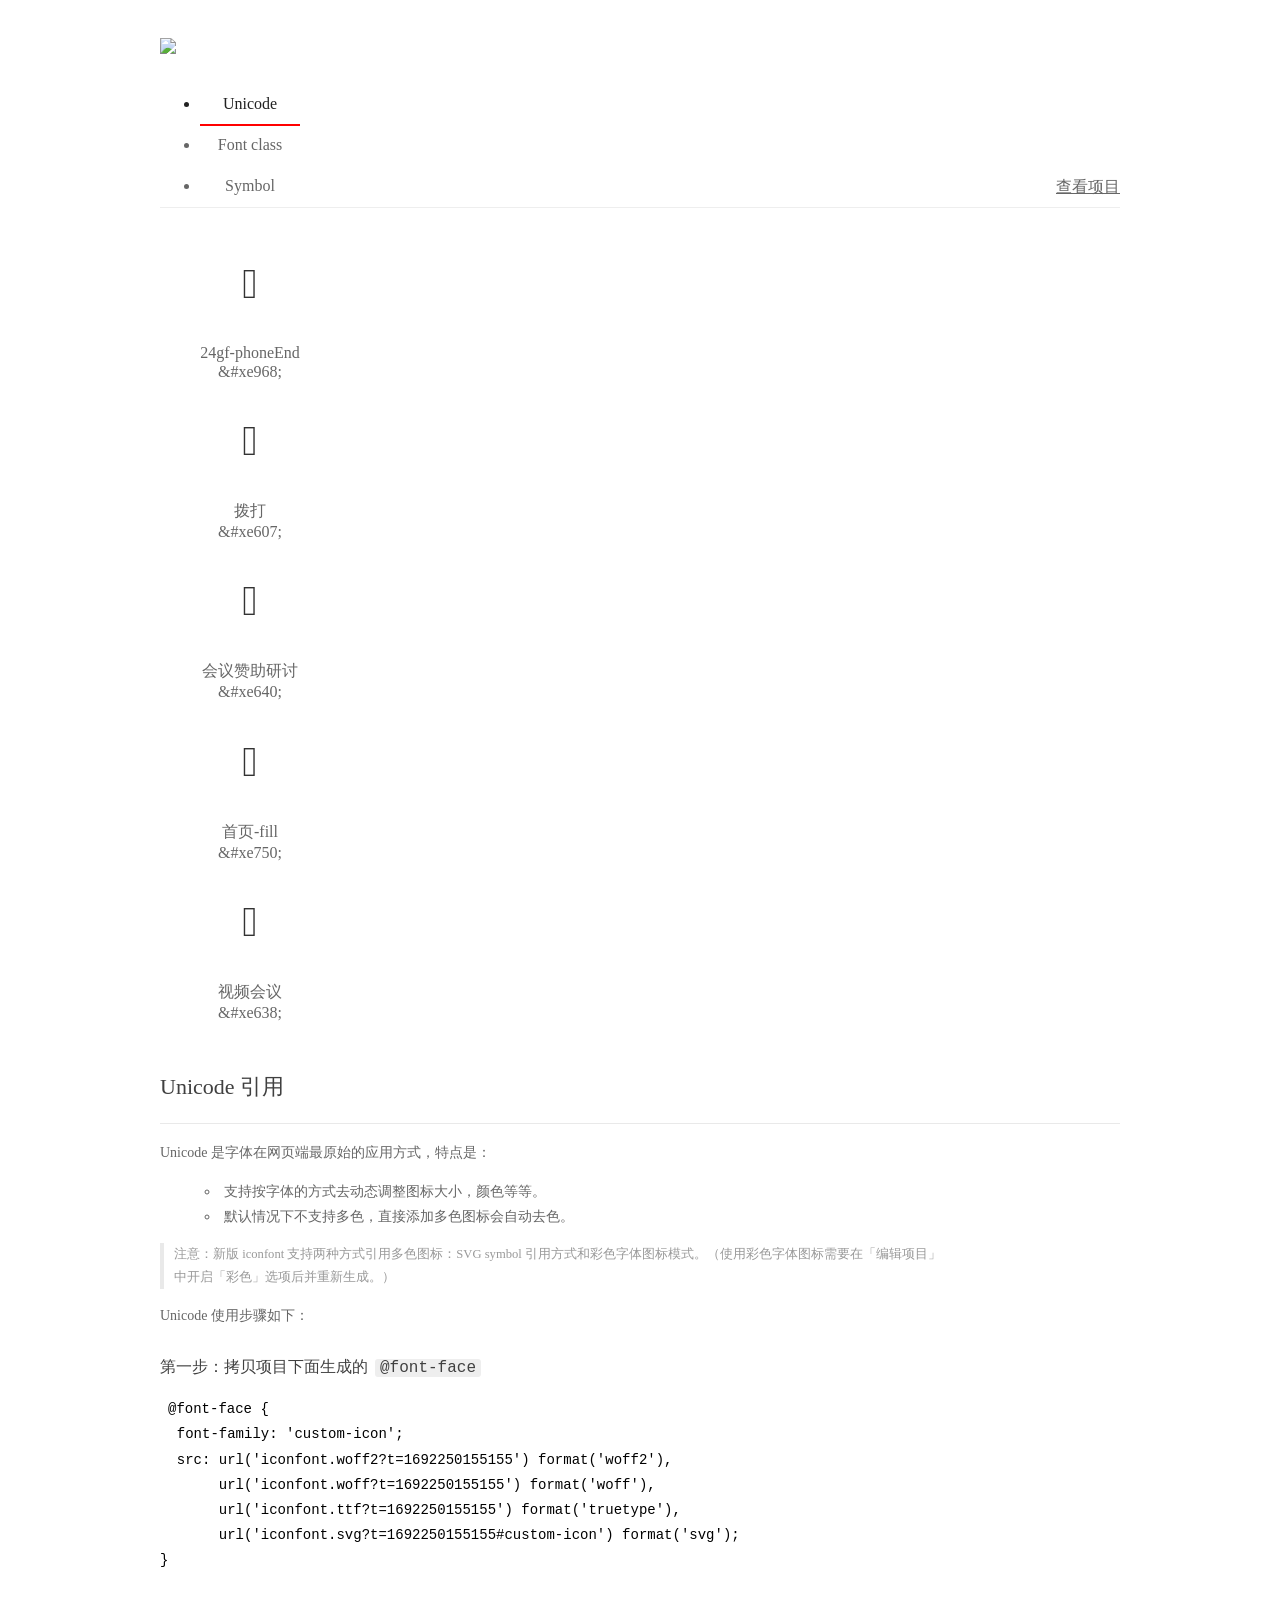
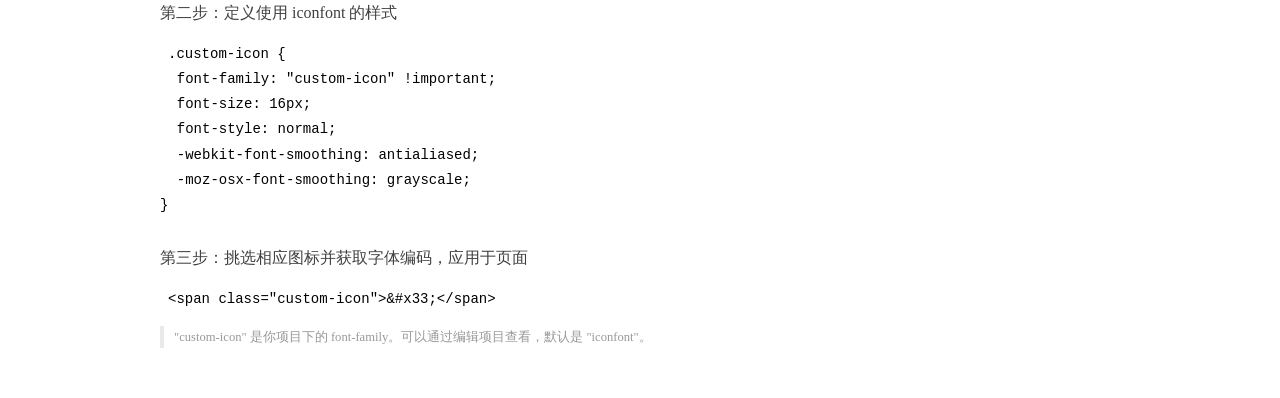
==== app/src/main/assets/app/static/font/demo_index.html @ deb90c3e "init" ====
<!DOCTYPE html>
<html>
<head>
  <meta charset="utf-8"/>
  <title>iconfont Demo</title>
  <link rel="shortcut icon" href="//img.alicdn.com/imgextra/i4/O1CN01Z5paLz1O0zuCC7osS_!!6000000001644-55-tps-83-82.svg" type="image/x-icon"/>
  <link rel="icon" type="image/svg+xml" href="//img.alicdn.com/imgextra/i4/O1CN01Z5paLz1O0zuCC7osS_!!6000000001644-55-tps-83-82.svg"/>
  <link rel="stylesheet" href="https://g.alicdn.com/thx/cube/1.3.2/cube.min.css">
  <link rel="stylesheet" href="demo.css">
  <link rel="stylesheet" href="iconfont.css">
  <script src="iconfont.js"></script>
  <!-- jQuery -->
  <script src="https://a1.alicdn.com/oss/uploads/2018/12/26/7bfddb60-08e8-11e9-9b04-53e73bb6408b.js"></script>
  <!-- 代码高亮 -->
  <script src="https://a1.alicdn.com/oss/uploads/2018/12/26/a3f714d0-08e6-11e9-8a15-ebf944d7534c.js"></script>
  <style>
    .main .logo {
      margin-top: 0;
      height: auto;
    }

    .main .logo a {
      display: flex;
      align-items: center;
    }

    .main .logo .sub-title {
      margin-left: 0.5em;
      font-size: 22px;
      color: #fff;
      background: linear-gradient(-45deg, #3967FF, #B500FE);
      -webkit-background-clip: text;
      -webkit-text-fill-color: transparent;
    }
  </style>
</head>
<body>
  <div class="main">
    <h1 class="logo"><a href="https://www.iconfont.cn/" title="iconfont 首页" target="_blank">
      <img width="200" src="https://img.alicdn.com/imgextra/i3/O1CN01Mn65HV1FfSEzR6DKv_!!6000000000514-55-tps-228-59.svg">
      
    </a></h1>
    <div class="nav-tabs">
      <ul id="tabs" class="dib-box">
        <li class="dib active"><span>Unicode</span></li>
        <li class="dib"><span>Font class</span></li>
        <li class="dib"><span>Symbol</span></li>
      </ul>
      
      <a href="https://www.iconfont.cn/manage/index?manage_type=myprojects&projectId=4212671" target="_blank" class="nav-more">查看项目</a>
      
    </div>
    <div class="tab-container">
      <div class="content unicode" style="display: block;">
          <ul class="icon_lists dib-box">
          
            <li class="dib">
              <span class="icon custom-icon">&#xe968;</span>
                <div class="name">24gf-phoneEnd</div>
                <div class="code-name">&amp;#xe968;</div>
              </li>
          
            <li class="dib">
              <span class="icon custom-icon">&#xe607;</span>
                <div class="name">拨打</div>
                <div class="code-name">&amp;#xe607;</div>
              </li>
          
            <li class="dib">
              <span class="icon custom-icon">&#xe640;</span>
                <div class="name">会议赞助研讨</div>
                <div class="code-name">&amp;#xe640;</div>
              </li>
          
            <li class="dib">
              <span class="icon custom-icon">&#xe750;</span>
                <div class="name">首页-fill</div>
                <div class="code-name">&amp;#xe750;</div>
              </li>
          
            <li class="dib">
              <span class="icon custom-icon">&#xe638;</span>
                <div class="name">视频会议</div>
                <div class="code-name">&amp;#xe638;</div>
              </li>
          
          </ul>
          <div class="article markdown">
          <h2 id="unicode-">Unicode 引用</h2>
          <hr>

          <p>Unicode 是字体在网页端最原始的应用方式，特点是：</p>
          <ul>
            <li>支持按字体的方式去动态调整图标大小，颜色等等。</li>
            <li>默认情况下不支持多色，直接添加多色图标会自动去色。</li>
          </ul>
          <blockquote>
            <p>注意：新版 iconfont 支持两种方式引用多色图标：SVG symbol 引用方式和彩色字体图标模式。（使用彩色字体图标需要在「编辑项目」中开启「彩色」选项后并重新生成。）</p>
          </blockquote>
          <p>Unicode 使用步骤如下：</p>
          <h3 id="-font-face">第一步：拷贝项目下面生成的 <code>@font-face</code></h3>
<pre><code class="language-css"
>@font-face {
  font-family: 'custom-icon';
  src: url('iconfont.woff2?t=1692250155155') format('woff2'),
       url('iconfont.woff?t=1692250155155') format('woff'),
       url('iconfont.ttf?t=1692250155155') format('truetype'),
       url('iconfont.svg?t=1692250155155#custom-icon') format('svg');
}
</code></pre>
          <h3 id="-iconfont-">第二步：定义使用 iconfont 的样式</h3>
<pre><code class="language-css"
>.custom-icon {
  font-family: "custom-icon" !important;
  font-size: 16px;
  font-style: normal;
  -webkit-font-smoothing: antialiased;
  -moz-osx-font-smoothing: grayscale;
}
</code></pre>
          <h3 id="-">第三步：挑选相应图标并获取字体编码，应用于页面</h3>
<pre>
<code class="language-html"
>&lt;span class="custom-icon"&gt;&amp;#x33;&lt;/span&gt;
</code></pre>
          <blockquote>
            <p>"custom-icon" 是你项目下的 font-family。可以通过编辑项目查看，默认是 "iconfont"。</p>
          </blockquote>
          </div>
      </div>
      <div class="content font-class">
        <ul class="icon_lists dib-box">
          
          <li class="dib">
            <span class="icon custom-icon custom-icon-phoneend"></span>
            <div class="name">
              24gf-phoneEnd
            </div>
            <div class="code-name">.custom-icon-phoneend
            </div>
          </li>
          
          <li class="dib">
            <span class="icon custom-icon custom-icon-boda"></span>
            <div class="name">
              拨打
            </div>
            <div class="code-name">.custom-icon-boda
            </div>
          </li>
          
          <li class="dib">
            <span class="icon custom-icon custom-icon-huiyizanzhuyantao"></span>
            <div class="name">
              会议赞助研讨
            </div>
            <div class="code-name">.custom-icon-huiyizanzhuyantao
            </div>
          </li>
          
          <li class="dib">
            <span class="icon custom-icon custom-icon-shouyefill"></span>
            <div class="name">
              首页-fill
            </div>
            <div class="code-name">.custom-icon-shouyefill
            </div>
          </li>
          
          <li class="dib">
            <span class="icon custom-icon custom-icon-shipinhuiyi"></span>
            <div class="name">
              视频会议
            </div>
            <div class="code-name">.custom-icon-shipinhuiyi
            </div>
          </li>
          
        </ul>
        <div class="article markdown">
        <h2 id="font-class-">font-class 引用</h2>
        <hr>

        <p>font-class 是 Unicode 使用方式的一种变种，主要是解决 Unicode 书写不直观，语意不明确的问题。</p>
        <p>与 Unicode 使用方式相比，具有如下特点：</p>
        <ul>
          <li>相比于 Unicode 语意明确，书写更直观。可以很容易分辨这个 icon 是什么。</li>
          <li>因为使用 class 来定义图标，所以当要替换图标时，只需要修改 class 里面的 Unicode 引用。</li>
        </ul>
        <p>使用步骤如下：</p>
        <h3 id="-fontclass-">第一步：引入项目下面生成的 fontclass 代码：</h3>
<pre><code class="language-html">&lt;link rel="stylesheet" href="./iconfont.css"&gt;
</code></pre>
        <h3 id="-">第二步：挑选相应图标并获取类名，应用于页面：</h3>
<pre><code class="language-html">&lt;span class="custom-icon custom-icon-xxx"&gt;&lt;/span&gt;
</code></pre>
        <blockquote>
          <p>"
            custom-icon" 是你项目下的 font-family。可以通过编辑项目查看，默认是 "iconfont"。</p>
        </blockquote>
      </div>
      </div>
      <div class="content symbol">
          <ul class="icon_lists dib-box">
          
            <li class="dib">
                <svg class="icon svg-icon" aria-hidden="true">
                  <use xlink:href="#custom-icon-phoneend"></use>
                </svg>
                <div class="name">24gf-phoneEnd</div>
                <div class="code-name">#custom-icon-phoneend</div>
            </li>
          
            <li class="dib">
                <svg class="icon svg-icon" aria-hidden="true">
                  <use xlink:href="#custom-icon-boda"></use>
                </svg>
                <div class="name">拨打</div>
                <div class="code-name">#custom-icon-boda</div>
            </li>
          
            <li class="dib">
                <svg class="icon svg-icon" aria-hidden="true">
                  <use xlink:href="#custom-icon-huiyizanzhuyantao"></use>
                </svg>
                <div class="name">会议赞助研讨</div>
                <div class="code-name">#custom-icon-huiyizanzhuyantao</div>
            </li>
          
            <li class="dib">
                <svg class="icon svg-icon" aria-hidden="true">
                  <use xlink:href="#custom-icon-shouyefill"></use>
                </svg>
                <div class="name">首页-fill</div>
                <div class="code-name">#custom-icon-shouyefill</div>
            </li>
          
            <li class="dib">
                <svg class="icon svg-icon" aria-hidden="true">
                  <use xlink:href="#custom-icon-shipinhuiyi"></use>
                </svg>
                <div class="name">视频会议</div>
                <div class="code-name">#custom-icon-shipinhuiyi</div>
            </li>
          
          </ul>
          <div class="article markdown">
          <h2 id="symbol-">Symbol 引用</h2>
          <hr>

          <p>这是一种全新的使用方式，应该说这才是未来的主流，也是平台目前推荐的用法。相关介绍可以参考这篇<a href="">文章</a>
            这种用法其实是做了一个 SVG 的集合，与另外两种相比具有如下特点：</p>
          <ul>
            <li>支持多色图标了，不再受单色限制。</li>
            <li>通过一些技巧，支持像字体那样，通过 <code>font-size</code>, <code>color</code> 来调整样式。</li>
            <li>兼容性较差，支持 IE9+，及现代浏览器。</li>
            <li>浏览器渲染 SVG 的性能一般，还不如 png。</li>
          </ul>
          <p>使用步骤如下：</p>
          <h3 id="-symbol-">第一步：引入项目下面生成的 symbol 代码：</h3>
<pre><code class="language-html">&lt;script src="./iconfont.js"&gt;&lt;/script&gt;
</code></pre>
          <h3 id="-css-">第二步：加入通用 CSS 代码（引入一次就行）：</h3>
<pre><code class="language-html">&lt;style&gt;
.icon {
  width: 1em;
  height: 1em;
  vertical-align: -0.15em;
  fill: currentColor;
  overflow: hidden;
}
&lt;/style&gt;
</code></pre>
          <h3 id="-">第三步：挑选相应图标并获取类名，应用于页面：</h3>
<pre><code class="language-html">&lt;svg class="icon" aria-hidden="true"&gt;
  &lt;use xlink:href="#icon-xxx"&gt;&lt;/use&gt;
&lt;/svg&gt;
</code></pre>
          </div>
      </div>

    </div>
  </div>
  <script>
  $(document).ready(function () {
      $('.tab-container .content:first').show()

      $('#tabs li').click(function (e) {
        var tabContent = $('.tab-container .content')
        var index = $(this).index()

        if ($(this).hasClass('active')) {
          return
        } else {
          $('#tabs li').removeClass('active')
          $(this).addClass('active')

          tabContent.hide().eq(index).fadeIn()
        }
      })
    })
  </script>
</body>
</html>
---- app/src/main/assets/app/static/font/demo.css ----
/* Logo 字体 */
@font-face {
  font-family: "iconfont logo";
  src: url('https://at.alicdn.com/t/font_985780_km7mi63cihi.eot?t=1545807318834');
  src: url('https://at.alicdn.com/t/font_985780_km7mi63cihi.eot?t=1545807318834#iefix') format('embedded-opentype'),
    url('https://at.alicdn.com/t/font_985780_km7mi63cihi.woff?t=1545807318834') format('woff'),
    url('https://at.alicdn.com/t/font_985780_km7mi63cihi.ttf?t=1545807318834') format('truetype'),
    url('https://at.alicdn.com/t/font_985780_km7mi63cihi.svg?t=1545807318834#iconfont') format('svg');
}

.logo {
  font-family: "iconfont logo";
  font-size: 160px;
  font-style: normal;
  -webkit-font-smoothing: antialiased;
  -moz-osx-font-smoothing: grayscale;
}

/* tabs */
.nav-tabs {
  position: relative;
}

.nav-tabs .nav-more {
  position: absolute;
  right: 0;
  bottom: 0;
  height: 42px;
  line-height: 42px;
  color: #666;
}

#tabs {
  border-bottom: 1px solid #eee;
}

#tabs li {
  cursor: pointer;
  width: 100px;
  height: 40px;
  line-height: 40px;
  text-align: center;
  font-size: 16px;
  border-bottom: 2px solid transparent;
  position: relative;
  z-index: 1;
  margin-bottom: -1px;
  color: #666;
}


#tabs .active {
  border-bottom-color: #f00;
  color: #222;
}

.tab-container .content {
  display: none;
}

/* 页面布局 */
.main {
  padding: 30px 100px;
  width: 960px;
  margin: 0 auto;
}

.main .logo {
  color: #333;
  text-align: left;
  margin-bottom: 30px;
  line-height: 1;
  height: 110px;
  margin-top: -50px;
  overflow: hidden;
  *zoom: 1;
}

.main .logo a {
  font-size: 160px;
  color: #333;
}

.helps {
  margin-top: 40px;
}

.helps pre {
  padding: 20px;
  margin: 10px 0;
  border: solid 1px #e7e1cd;
  background-color: #fffdef;
  overflow: auto;
}

.icon_lists {
  width: 100% !important;
  overflow: hidden;
  *zoom: 1;
}

.icon_lists li {
  width: 100px;
  margin-bottom: 10px;
  margin-right: 20px;
  text-align: center;
  list-style: none !important;
  cursor: default;
}

.icon_lists li .code-name {
  line-height: 1.2;
}

.icon_lists .icon {
  display: block;
  height: 100px;
  line-height: 100px;
  font-size: 42px;
  margin: 10px auto;
  color: #333;
  -webkit-transition: font-size 0.25s linear, width 0.25s linear;
  -moz-transition: font-size 0.25s linear, width 0.25s linear;
  transition: font-size 0.25s linear, width 0.25s linear;
}

.icon_lists .icon:hover {
  font-size: 100px;
}

.icon_lists .svg-icon {
  /* 通过设置 font-size 来改变图标大小 */
  width: 1em;
  /* 图标和文字相邻时，垂直对齐 */
  vertical-align: -0.15em;
  /* 通过设置 color 来改变 SVG 的颜色/fill */
  fill: currentColor;
  /* path 和 stroke 溢出 viewBox 部分在 IE 下会显示
      normalize.css 中也包含这行 */
  overflow: hidden;
}

.icon_lists li .name,
.icon_lists li .code-name {
  color: #666;
}

/* markdown 样式 */
.markdown {
  color: #666;
  font-size: 14px;
  line-height: 1.8;
}

.highlight {
  line-height: 1.5;
}

.markdown img {
  vertical-align: middle;
  max-width: 100%;
}

.markdown h1 {
  color: #404040;
  font-weight: 500;
  line-height: 40px;
  margin-bottom: 24px;
}

.markdown h2,
.markdown h3,
.markdown h4,
.markdown h5,
.markdown h6 {
  color: #404040;
  margin: 1.6em 0 0.6em 0;
  font-weight: 500;
  clear: both;
}

.markdown h1 {
  font-size: 28px;
}

.markdown h2 {
  font-size: 22px;
}

.markdown h3 {
  font-size: 16px;
}

.markdown h4 {
  font-size: 14px;
}

.markdown h5 {
  font-size: 12px;
}

.markdown h6 {
  font-size: 12px;
}

.markdown hr {
  height: 1px;
  border: 0;
  background: #e9e9e9;
  margin: 16px 0;
  clear: both;
}

.markdown p {
  margin: 1em 0;
}

.markdown>p,
.markdown>blockquote,
.markdown>.highlight,
.markdown>ol,
.markdown>ul {
  width: 80%;
}

.markdown ul>li {
  list-style: circle;
}

.markdown>ul li,
.markdown blockquote ul>li {
  margin-left: 20px;
  padding-left: 4px;
}

.markdown>ul li p,
.markdown>ol li p {
  margin: 0.6em 0;
}

.markdown ol>li {
  list-style: decimal;
}

.markdown>ol li,
.markdown blockquote ol>li {
  margin-left: 20px;
  padding-left: 4px;
}

.markdown code {
  margin: 0 3px;
  padding: 0 5px;
  background: #eee;
  border-radius: 3px;
}

.markdown strong,
.markdown b {
  font-weight: 600;
}

.markdown>table {
  border-collapse: collapse;
  border-spacing: 0px;
  empty-cells: show;
  border: 1px solid #e9e9e9;
  width: 95%;
  margin-bottom: 24px;
}

.markdown>table th {
  white-space: nowrap;
  color: #333;
  font-weight: 600;
}

.markdown>table th,
.markdown>table td {
  border: 1px solid #e9e9e9;
  padding: 8px 16px;
  text-align: left;
}

.markdown>table th {
  background: #F7F7F7;
}

.markdown blockquote {
  font-size: 90%;
  color: #999;
  border-left: 4px solid #e9e9e9;
  padding-left: 0.8em;
  margin: 1em 0;
}

.markdown blockquote p {
  margin: 0;
}

.markdown .anchor {
  opacity: 0;
  transition: opacity 0.3s ease;
  margin-left: 8px;
}

.markdown .waiting {
  color: #ccc;
}

.markdown h1:hover .anchor,
.markdown h2:hover .anchor,
.markdown h3:hover .anchor,
.markdown h4:hover .anchor,
.markdown h5:hover .anchor,
.markdown h6:hover .anchor {
  opacity: 1;
  display: inline-block;
}

.markdown>br,
.markdown>p>br {
  clear: both;
}


.hljs {
  display: block;
  background: white;
  padding: 0.5em;
  color: #333333;
  overflow-x: auto;
}

.hljs-comment,
.hljs-meta {
  color: #969896;
}

.hljs-string,
.hljs-variable,
.hljs-template-variable,
.hljs-strong,
.hljs-emphasis,
.hljs-quote {
  color: #df5000;
}

.hljs-keyword,
.hljs-selector-tag,
.hljs-type {
  color: #a71d5d;
}

.hljs-literal,
.hljs-symbol,
.hljs-bullet,
.hljs-attribute {
  color: #0086b3;
}

.hljs-section,
.hljs-name {
  color: #63a35c;
}

.hljs-tag {
  color: #333333;
}

.hljs-title,
.hljs-attr,
.hljs-selector-id,
.hljs-selector-class,
.hljs-selector-attr,
.hljs-selector-pseudo {
  color: #795da3;
}

.hljs-addition {
  color: #55a532;
  background-color: #eaffea;
}

.hljs-deletion {
  color: #bd2c00;
  background-color: #ffecec;
}

.hljs-link {
  text-decoration: underline;
}

/* 代码高亮 */
/* PrismJS 1.15.0
https://prismjs.com/download.html#themes=prism&languages=markup+css+clike+javascript */
/**
 * prism.js default theme for JavaScript, CSS and HTML
 * Based on dabblet (http://dabblet.com)
 * @author Lea Verou
 */
code[class*="language-"],
pre[class*="language-"] {
  color: black;
  background: none;
  text-shadow: 0 1px white;
  font-family: Consolas, Monaco, 'Andale Mono', 'Ubuntu Mono', monospace;
  text-align: left;
  white-space: pre;
  word-spacing: normal;
  word-break: normal;
  word-wrap: normal;
  line-height: 1.5;

  -moz-tab-size: 4;
  -o-tab-size: 4;
  tab-size: 4;

  -webkit-hyphens: none;
  -moz-hyphens: none;
  -ms-hyphens: none;
  hyphens: none;
}

pre[class*="language-"]::-moz-selection,
pre[class*="language-"] ::-moz-selection,
code[class*="language-"]::-moz-selection,
code[class*="language-"] ::-moz-selection {
  text-shadow: none;
  background: #b3d4fc;
}

pre[class*="language-"]::selection,
pre[class*="language-"] ::selection,
code[class*="language-"]::selection,
code[class*="language-"] ::selection {
  text-shadow: none;
  background: #b3d4fc;
}

@media print {

  code[class*="language-"],
  pre[class*="language-"] {
    text-shadow: none;
  }
}

/* Code blocks */
pre[class*="language-"] {
  padding: 1em;
  margin: .5em 0;
  overflow: auto;
}

:not(pre)>code[class*="language-"],
pre[class*="language-"] {
  background: #f5f2f0;
}

/* Inline code */
:not(pre)>code[class*="language-"] {
  padding: .1em;
  border-radius: .3em;
  white-space: normal;
}

.token.comment,
.token.prolog,
.token.doctype,
.token.cdata {
  color: slategray;
}

.token.punctuation {
  color: #999;
}

.namespace {
  opacity: .7;
}

.token.property,
.token.tag,
.token.boolean,
.token.number,
.token.constant,
.token.symbol,
.token.deleted {
  color: #905;
}

.token.selector,
.token.attr-name,
.token.string,
.token.char,
.token.builtin,
.token.inserted {
  color: #690;
}

.token.operator,
.token.entity,
.token.url,
.language-css .token.string,
.style .token.string {
  color: #9a6e3a;
  background: hsla(0, 0%, 100%, .5);
}

.token.atrule,
.token.attr-value,
.token.keyword {
  color: #07a;
}

.token.function,
.token.class-name {
  color: #DD4A68;
}

.token.regex,
.token.important,
.token.variable {
  color: #e90;
}

.token.important,
.token.bold {
  font-weight: bold;
}

.token.italic {
  font-style: italic;
}

.token.entity {
  cursor: help;
}
---- app/src/main/assets/app/static/font/iconfont.css ----
@font-face {
  font-family: "custom-icon"; /* Project id 4212671 */
  src: url('@/static/font/iconfont.woff2?t=1692250155155') format('woff2'),
       url('@/static/font/iconfont.woff?t=1692250155155') format('woff'),
       url('@/static/font/iconfont.ttf?t=1692250155155') format('truetype'),
       url('@/static/font/iconfont.svg?t=1692250155155#custom-icon') format('svg');
}

.custom-icon {
  font-family: "custom-icon" !important;
  font-size: 16px;
  font-style: normal;
  -webkit-font-smoothing: antialiased;
  -moz-osx-font-smoothing: grayscale;
}

.custom-icon-phoneend:before {
  content: "\e968";
}

.custom-icon-boda:before {
  content: "\e607";
}

.custom-icon-huiyizanzhuyantao:before {
  content: "\e640";
}

.custom-icon-shouyefill:before {
  content: "\e750";
}

.custom-icon-shipinhuiyi:before {
  content: "\e638";
}
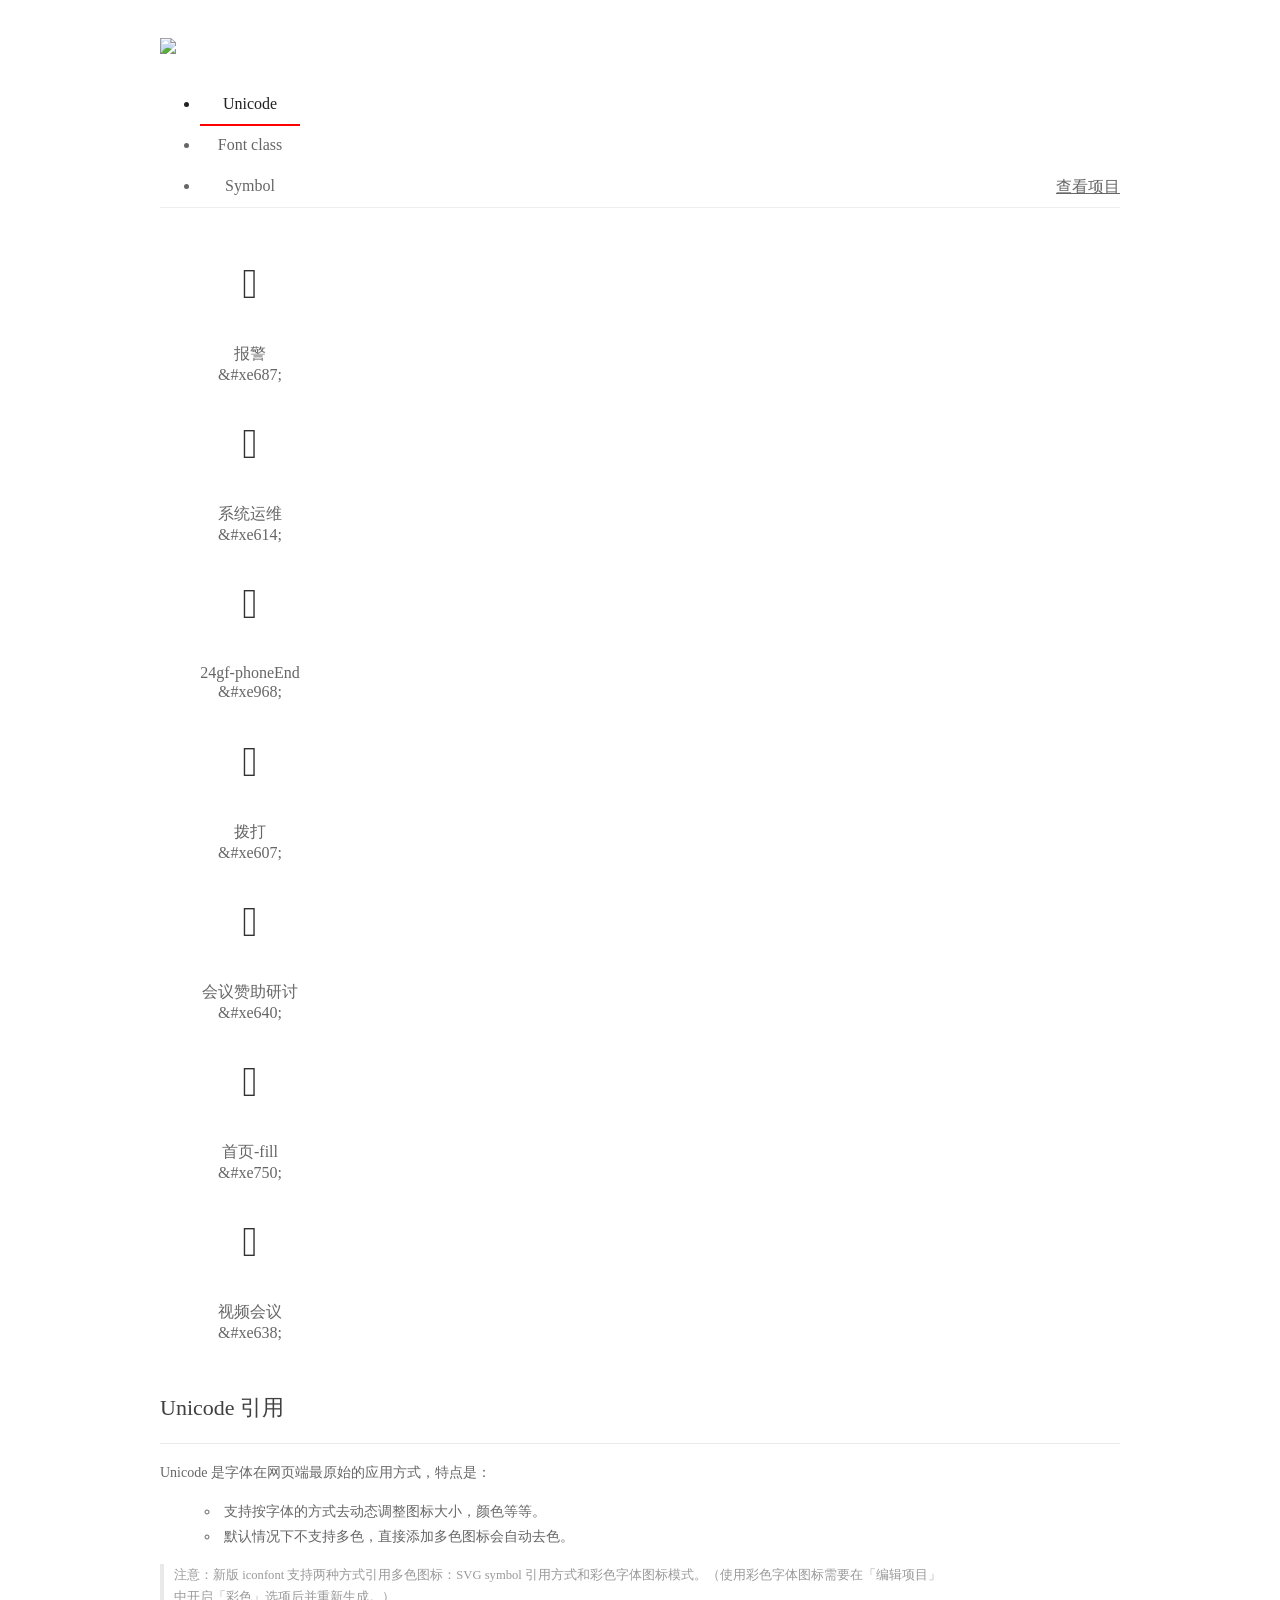
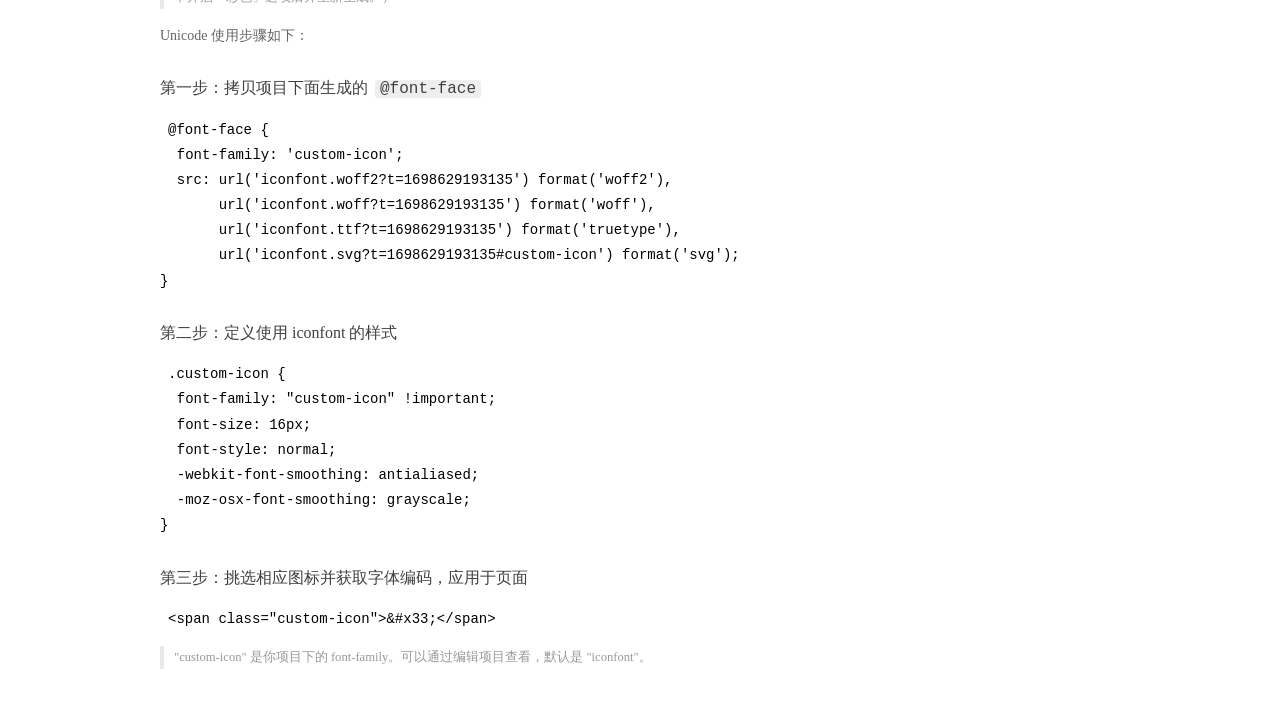
==== commit 7d9ab4b3: "feat:" ====
--- a/app/src/main/assets/app/static/font/demo_index.html
+++ b/app/src/main/assets/app/static/font/demo_index.html
@@ -55,6 +55,18 @@
           <ul class="icon_lists dib-box">
           
             <li class="dib">
+              <span class="icon custom-icon">&#xe687;</span>
+                <div class="name">报警</div>
+                <div class="code-name">&amp;#xe687;</div>
+              </li>
+          
+            <li class="dib">
+              <span class="icon custom-icon">&#xe614;</span>
+                <div class="name">系统运维</div>
+                <div class="code-name">&amp;#xe614;</div>
+              </li>
+          
+            <li class="dib">
               <span class="icon custom-icon">&#xe968;</span>
                 <div class="name">24gf-phoneEnd</div>
                 <div class="code-name">&amp;#xe968;</div>
@@ -102,10 +114,10 @@
 <pre><code class="language-css"
 >@font-face {
   font-family: 'custom-icon';
-  src: url('iconfont.woff2?t=1692250155155') format('woff2'),
-       url('iconfont.woff?t=1692250155155') format('woff'),
-       url('iconfont.ttf?t=1692250155155') format('truetype'),
-       url('iconfont.svg?t=1692250155155#custom-icon') format('svg');
+  src: url('iconfont.woff2?t=1698629193135') format('woff2'),
+       url('iconfont.woff?t=1698629193135') format('woff'),
+       url('iconfont.ttf?t=1698629193135') format('truetype'),
+       url('iconfont.svg?t=1698629193135#custom-icon') format('svg');
 }
 </code></pre>
           <h3 id="-iconfont-">第二步：定义使用 iconfont 的样式</h3>
@@ -132,6 +144,24 @@
         <ul class="icon_lists dib-box">
           
           <li class="dib">
+            <span class="icon custom-icon custom-icon-baojing"></span>
+            <div class="name">
+              报警
+            </div>
+            <div class="code-name">.custom-icon-baojing
+            </div>
+          </li>
+          
+          <li class="dib">
+            <span class="icon custom-icon custom-icon-xitongyunwei"></span>
+            <div class="name">
+              系统运维
+            </div>
+            <div class="code-name">.custom-icon-xitongyunwei
+            </div>
+          </li>
+          
+          <li class="dib">
             <span class="icon custom-icon custom-icon-phoneend"></span>
             <div class="name">
               24gf-phoneEnd
@@ -202,6 +232,22 @@
       </div>
       <div class="content symbol">
           <ul class="icon_lists dib-box">
+          
+            <li class="dib">
+                <svg class="icon svg-icon" aria-hidden="true">
+                  <use xlink:href="#custom-icon-baojing"></use>
+                </svg>
+                <div class="name">报警</div>
+                <div class="code-name">#custom-icon-baojing</div>
+            </li>
+          
+            <li class="dib">
+                <svg class="icon svg-icon" aria-hidden="true">
+                  <use xlink:href="#custom-icon-xitongyunwei"></use>
+                </svg>
+                <div class="name">系统运维</div>
+                <div class="code-name">#custom-icon-xitongyunwei</div>
+            </li>
           
             <li class="dib">
                 <svg class="icon svg-icon" aria-hidden="true">
--- a/app/src/main/assets/app/static/font/iconfont.css
+++ b/app/src/main/assets/app/static/font/iconfont.css
@@ -1,9 +1,9 @@
 @font-face {
   font-family: "custom-icon"; /* Project id 4212671 */
-  src: url('@/static/font/iconfont.woff2?t=1692250155155') format('woff2'),
-       url('@/static/font/iconfont.woff?t=1692250155155') format('woff'),
-       url('@/static/font/iconfont.ttf?t=1692250155155') format('truetype'),
-       url('@/static/font/iconfont.svg?t=1692250155155#custom-icon') format('svg');
+  src: url('@/static/font/iconfont.woff2?t=1698629193135') format('woff2'),
+       url('@/static/font/iconfont.woff?t=1698629193135') format('woff'),
+       url('@/static/font/iconfont.ttf?t=1698629193135') format('truetype'),
+       url('@/static/font/iconfont.svg?t=1698629193135#custom-icon') format('svg');
 }
 
 .custom-icon {
@@ -12,6 +12,14 @@
   font-style: normal;
   -webkit-font-smoothing: antialiased;
   -moz-osx-font-smoothing: grayscale;
+}
+
+.custom-icon-baojing:before {
+  content: "\e687";
+}
+
+.custom-icon-xitongyunwei:before {
+  content: "\e614";
 }
 
 .custom-icon-phoneend:before {
